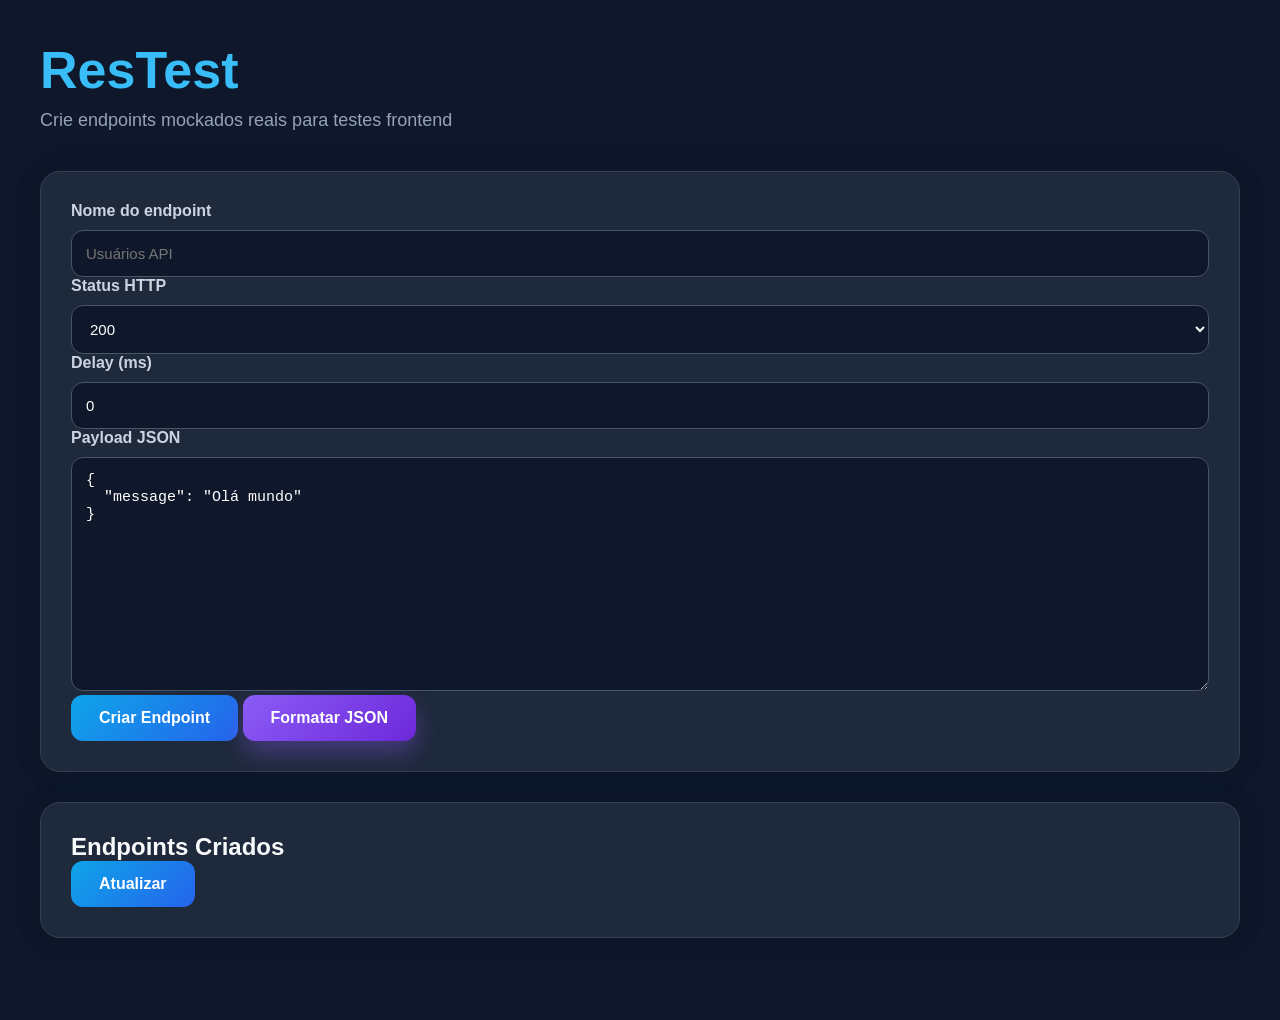
==== src/main/resources/static/index.html @ deada8aa "feat: adicionar recursos estáticos integrados ao backend" ====
<!DOCTYPE html>
<html lang="pt-BR">
<head>
    <meta charset="UTF-8">
    <meta name="viewport" content="width=device-width, initial-scale=1.0">
    <title>ResTest</title>

    <link rel="stylesheet" href="css/style.css">
</head>
<body>

<div class="background"></div>

<header class="hero">
    <h1>ResTest</h1>
    <p>Crie endpoints mockados reais para testes frontend</p>
</header>

<main class="container">

    <section class="card form-card">

        <div class="field">
            <label>Nome do endpoint</label>
            <input type="text" id="label" placeholder="Usuários API">
        </div>

        <div class="grid">
            <div class="field">
                <label>Status HTTP</label>
                <select id="statusCode">
                    <option value="200">200</option>
                    <option value="201">201</option>
                    <option value="400">400</option>
                    <option value="401">401</option>
                    <option value="403">403</option>
                    <option value="404">404</option>
                    <option value="500">500</option>
                </select>
            </div>

            <div class="field">
                <label>Delay (ms)</label>
                <input type="number" id="delayMs" value="0">
            </div>
        </div>

        <div class="field">
            <label>Payload JSON</label>
            <textarea id="payload" rows="12">
{
  "message": "Olá mundo"
}
            </textarea>
        </div>

        <button id="createBtn">
            Criar Endpoint
        </button>

        <button class="format-btn" onclick="formatJson()">
            Formatar JSON
        </button>

    </section>

    <section class="card result-card">

        <div class="result-header">
            <h2>Endpoints Criados</h2>
            <button id="reloadBtn">Atualizar</button>
        </div>

        <div id="endpointList" class="endpoint-list">
        </div>

    </section>

</main>

<script src="/js/script.js"></script>
</body>
</html>
---- src/main/resources/static/css/style.css ----
/* RESET */

* {
    margin: 0;
    padding: 0;
    box-sizing: border-box;
}

/* BODY */

body {
    background: #0f172a;
    color: #f8fafc;
    font-family: Arial, Helvetica, sans-serif;
    min-height: 100vh;
    padding: 40px;
}

/* CONTAINER */

.container {
    max-width: 1200px;
    margin: auto;
}

/* HEADER */

header {
    margin-bottom: 40px;
}

header h1 {
    font-size: 52px;
    color: #38bdf8;
    margin-bottom: 10px;
}

header p {
    color: #94a3b8;
    font-size: 18px;
}

/* CARD */

.card {
    background: #1e293b;
    border: 1px solid #334155;
    border-radius: 20px;
    padding: 30px;
    margin-bottom: 30px;

    box-shadow:
        0 0 20px rgba(0,0,0,0.3),
        0 0 40px rgba(56,189,248,0.05);
}

/* FORM */

.form-group {
    margin-bottom: 20px;
}

label {
    display: block;
    margin-bottom: 10px;
    font-weight: bold;
    color: #cbd5e1;
}

input,
select,
textarea {
    width: 100%;
    padding: 14px;

    border-radius: 12px;
    border: 1px solid #475569;

    background: #0f172a;
    color: white;

    font-size: 15px;

    transition: 0.2s;
}

input:focus,
select:focus,
textarea:focus {
    outline: none;
    border-color: #38bdf8;

    box-shadow: 0 0 10px rgba(56,189,248,0.3);
}

textarea {
    min-height: 180px;
    resize: vertical;
    font-family: monospace;
}

/* BUTTON */

button {
    background: linear-gradient(135deg, #0ea5e9, #2563eb);

    color: white;
    border: none;

    padding: 14px 28px;

    border-radius: 12px;

    cursor: pointer;

    font-size: 16px;
    font-weight: bold;

    transition: 0.2s;
}

button:hover {
    transform: translateY(-2px);

    box-shadow:
        0 10px 20px rgba(14,165,233,0.3);
}


.button-group {
    display: flex;
    gap: 14px;
}

.button-group button {
    flex: 1;
}

.format-btn {

    background:
        linear-gradient(
            135deg,
            #8b5cf6,
            #6d28d9
        );

    color: white;

    box-shadow:
        0 12px 25px rgba(139,92,246,0.35);

}

.format-btn:hover {

    transform: translateY(-3px);

    box-shadow:
        0 18px 35px rgba(139,92,246,0.45);

}

/* ENDPOINT LIST */

.endpoint-list {
    display: grid;
    gap: 20px;
}

.endpoint-item {
    background: #0f172a;
    border: 1px solid #334155;

    border-radius: 16px;

    padding: 20px;
}

.endpoint-item h3 {
    color: #38bdf8;
    margin-bottom: 10px;
}

.endpoint-url {
    background: #020617;

    padding: 12px;

    border-radius: 10px;

    font-family: monospace;

    margin: 15px 0;

    word-break: break-all;
}

.endpoint-meta {
    display: flex;
    gap: 20px;

    margin-top: 15px;

    color: #94a3b8;
}

/* ACTIONS */

.actions {
    display: flex;
    gap: 10px;

    margin-top: 20px;
}

.delete-btn {
    background: linear-gradient(135deg, #dc2626, #991b1b);
}

.edit-btn {
    background: linear-gradient(135deg, #f59e0b, #d97706);
}

/* RESPONSIVO */

@media (max-width: 768px) {

    body {
        padding: 20px;
    }

    header h1 {
        font-size: 36px;
    }

    .endpoint-meta {
        flex-direction: column;
        gap: 8px;
    }

    .actions {
        flex-direction: column;
    }
}
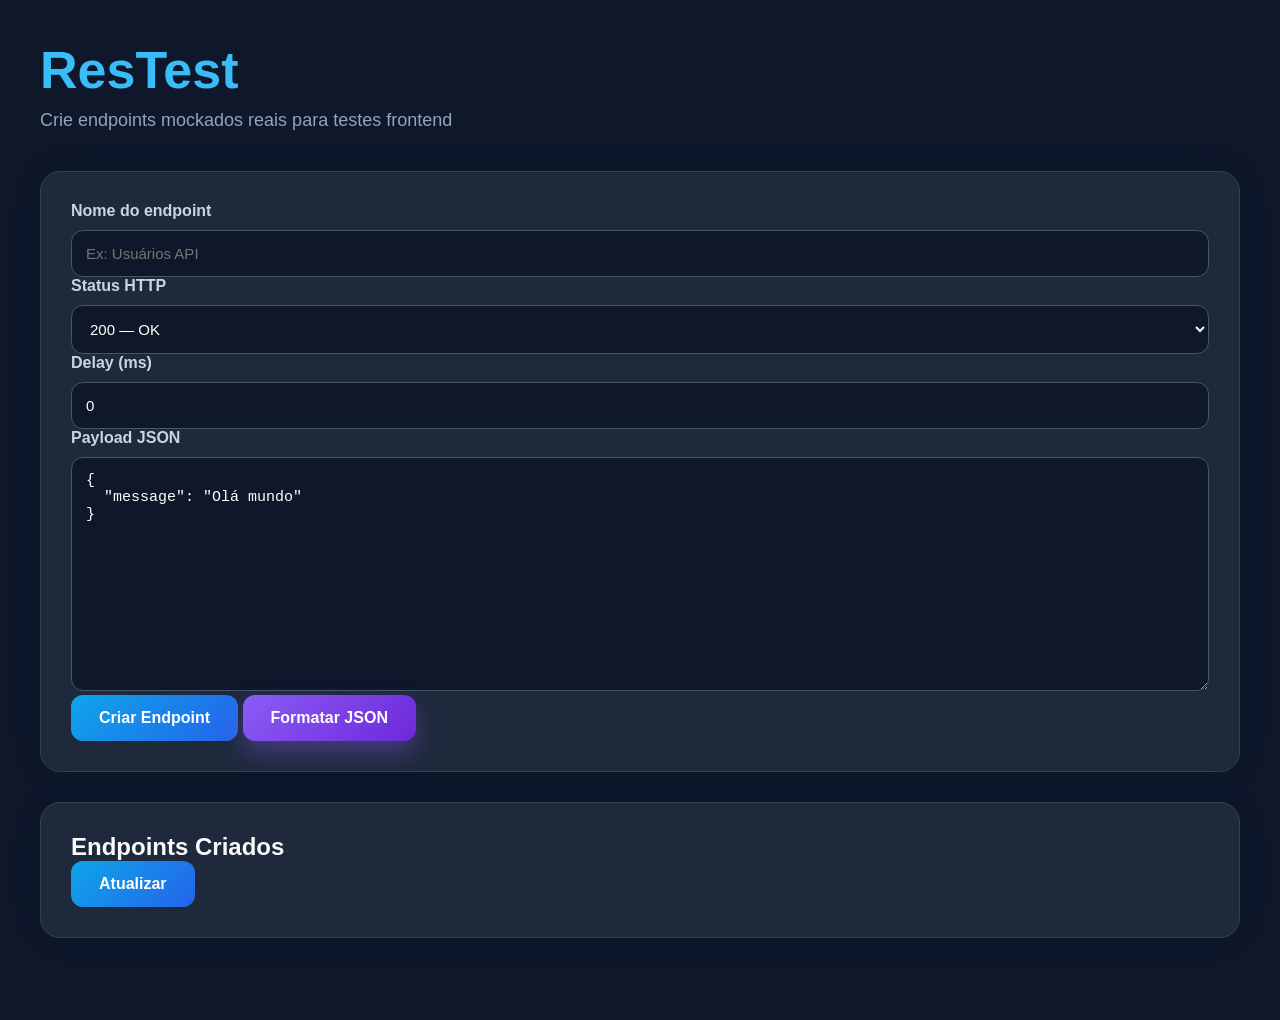
==== commit 80139910: "Feat: Introducing the frontend with final integration" ====
--- a/src/main/resources/static/index.html
+++ b/src/main/resources/static/index.html
@@ -5,11 +5,10 @@
     <meta name="viewport" content="width=device-width, initial-scale=1.0">
     <title>ResTest</title>
 
-    <link rel="stylesheet" href="css/style.css">
+    <!-- Cache-busting: ?v=2 força o navegador a baixar a versão mais recente -->
+    <link rel="stylesheet" href="css/style.css?v=2">
 </head>
 <body>
-
-<div class="background"></div>
 
 <header class="hero">
     <h1>ResTest</h1>
@@ -18,30 +17,32 @@
 
 <main class="container">
 
+    <!-- Formulário de criação / edição de endpoint -->
     <section class="card form-card">
 
         <div class="field">
             <label>Nome do endpoint</label>
-            <input type="text" id="label" placeholder="Usuários API">
+            <input type="text" id="label" placeholder="Ex: Usuários API">
         </div>
 
+        <!-- Status e Delay em grid de duas colunas -->
         <div class="grid">
             <div class="field">
                 <label>Status HTTP</label>
                 <select id="statusCode">
-                    <option value="200">200</option>
-                    <option value="201">201</option>
-                    <option value="400">400</option>
-                    <option value="401">401</option>
-                    <option value="403">403</option>
-                    <option value="404">404</option>
-                    <option value="500">500</option>
+                    <option value="200">200 — OK</option>
+                    <option value="201">201 — Created</option>
+                    <option value="400">400 — Bad Request</option>
+                    <option value="401">401 — Unauthorized</option>
+                    <option value="403">403 — Forbidden</option>
+                    <option value="404">404 — Not Found</option>
+                    <option value="500">500 — Internal Server Error</option>
                 </select>
             </div>
 
             <div class="field">
                 <label>Delay (ms)</label>
-                <input type="number" id="delayMs" value="0">
+                <input type="number" id="delayMs" value="0" min="0" max="30000">
             </div>
         </div>
 
@@ -54,16 +55,12 @@
             </textarea>
         </div>
 
-        <button id="createBtn">
-            Criar Endpoint
-        </button>
-
-        <button class="format-btn" onclick="formatJson()">
-            Formatar JSON
-        </button>
+        <button id="createBtn">Criar Endpoint</button>
+        <button class="format-btn" onclick="formatJson()">Formatar JSON</button>
 
     </section>
 
+    <!-- Lista de endpoints cadastrados -->
     <section class="card result-card">
 
         <div class="result-header">
@@ -72,12 +69,14 @@
         </div>
 
         <div id="endpointList" class="endpoint-list">
+            <!-- Preenchido dinamicamente pelo script.js -->
         </div>
 
     </section>
 
 </main>
 
-<script src="/js/script.js"></script>
+<!-- Cache-busting: ?v=2 força o navegador a baixar o script atualizado -->
+<script src="/js/script.js?v=2"></script>
 </body>
 </html>
